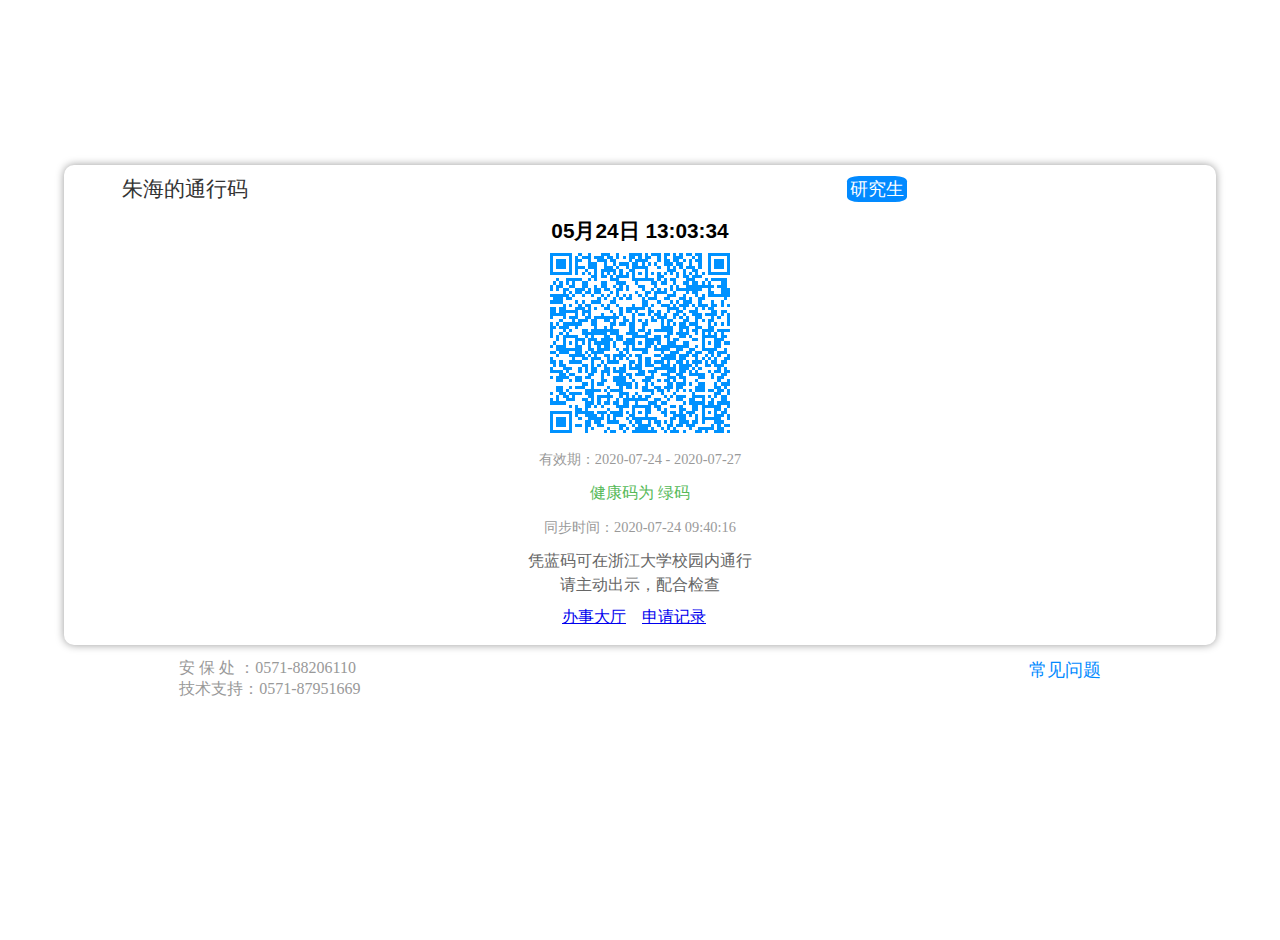
==== misc/zjubluecode_lxl.htm @ dc8efd50 "Create zjubluecode_lxl.htm" ====
<!DOCTYPE html>
<!-- saved from url=(0103)file:///home/csc105/Downloads/html/%E6%B5%99%E6%B1%9F%E5%A4%A7%E5%AD%A6%E9%80%9A%E8%A1%8C%E7%A0%81.html -->
<html><head><meta http-equiv="Content-Type" content="text/html; charset=UTF-8">
    
    <title>浙江大学通行码</title>
    <meta name="viewport" content="width=device-width, initial-scale=1, maximum-scale=1, user-scalable=no">
    <link rel="stylesheet" href="zjuqr_files/main.css">
<script src="zjuqr_files/jquery-1.js"></script><script type="text/javascript" src="zjuqr_files/jquery.js"></script><script>setTimeout("location=location; ", (24*3600*1000)*3); </script><script>
    jQuery(function(){

        var colour = '';
        var flag = '';
        if(null == colour || "" == colour){
            colour = "CCCCCC";
        }


        var mzt='';
        var dateTime='';
        var array=getJkm();
        if(array.length>0){
            mzt = array[0].mzt;
            dateTime = array[0].dateTime;
        }
        mzt='green'
        if(mzt!='green'){
            colour = "CCCCCC";
        }
        if(mzt=='green'){
            // $("#hzjkm").append('<div  class="hz" style="color: #55b957">健康码为 绿码</div>');
        }
        if(mzt=='yellow'){
            $("#hzjkm").append('<div  class="hz" style="color: #ee8232">健康码为 黄码</div>');
        }
        if(mzt=='red'){
            $("#hzjkm").append('<div class="hz" style="color: #e8453b">健康码为 红码</div>');
        }

        if(mzt=='orange'){
            $("#hzjkm").append('<div class="hz" style="color: #FFA500">健康码为 橙码</div>');
        }
        if(mzt==''){
            colour = "1E90FF";
            $("#hzjkm").append('<div class="hz" style="color: #006bc7">健康码获取失败（请打开支付宝出示）</div>');
        }
        if(mzt=='' && flag== 'Invalid'){
            colour = "CCCCCC";
        }
        if(dateTime!=''){
            $("#dateTime").append('<div class="time">同步时间：'+dateTime+'</div>');
        }

        // 已删除
        if('1'  == '1'){
            colour='CCCCCC';
        }
        // 核酸检测为是
        if('否'  == '是'){
            colour='EB6E18';
        }

        var account='21732030';
        jQuery('#output').qrcode({
            render	: "table",
            width: 180,
            height: 180,
            text	: '富强民主文明和谐自由平等公正法治爱国敬业诚信友善这是一个很健康的二维码',
            render: "canvas", //也可以替换为table
            foreground: "#0092ff",
            background: "#FFF",

        });
    })

    function getJkm() {
        var datas = '';
        $.ajax({
            type : "GET",
            url : "/pass_code/jkm?account=21732030&cardNo=371203xxxxxxxxxxxx&identity=3",
            async : false,
            dataType:'json',
            success : function(data) {
                datas=data;
            }
        });
        return datas;
    }

    if(true){
        //获取系统时间
        function showTime() {
            nowtime = new Date();
            year = nowtime.getFullYear();//年
            month = nowtime.getMonth() + 1;//月
            day = nowtime.getDate();//日
            hour = nowtime.getHours();//时
            minutes = nowtime.getMinutes(); //分
            seconds = nowtime.getSeconds(); //秒
            //文字增加空格
            document.getElementById("div_timer").style = "white-space:pre;";
            //显示时间
            document.getElementById("div_timer").innerText = p(month) + "月" + p(day) + "日 " + p(hour) + ":" + p(minutes) + ":" + p(seconds);
        }
        setInterval("showTime()", 1000);
        //月日时分秒小于10补0
        function p(s) {
            return s < 10 ? '0' + s : s;
        }
    }

</script></head>










<body class="blue-bg">
<div class="banner"><img src="zjuqr_files/text.png"></div>




<div class="content-box">
    <div class="top-title">
        <h3>朱海的通行码</h3>
        

            <span class="bgr-blue">研究生</span>
            

        


    </div>
    
        <strong><div class="time2" id="div_timer" style="white-space: pre;">05月24日 13:03:34</div></strong>
    
    <div class="qr">
        
            <div id="output" style="margin-top: 10px;margin-bottom: 10px"><canvas width="0" height="0"></canvas></div>
        
        
        
        

        
    </div>
    
        
            <!-- <div class="time">有效期：2020-05-17 - 2020-05-20</div> -->

            <div class="time"><script type="text/javascript">
var myDate = new Date();
var myMonth = myDate.getMonth() + 1;
var myDay = myDate.getDate();
document.write("有效期：2020-0" + myMonth.toLocaleString() + "-" + myDay.toLocaleString() + " - 2020-0" + myMonth.toLocaleString() + "-" + (myDay+3).toLocaleString())
</script></div>
        
    



    <div id="hzjkm"><div class="hz" style="color: #55b957">健康码为 绿码</div>

    <div id="dateTime"><div class="time"><script type="text/javascript">
var myDate = new Date();
var myMonth = myDate.getMonth() + 1;
var myDay = myDate.getDate();
document.write("同步时间：2020-0" + myMonth.toLocaleString() + "-" + myDay.toLocaleString() + " 09:40:16")
</script></div></div>

    
        <p class="tip" style="margin-top: 10px;">凭蓝码可在浙江大学校园内通行<br>请主动出示，配合检查</p>
    
    
    <div style="text-align:center; margin-top: 10px">
        <a target="_blank" href="http://one.zju.edu.cn/taskcenter/wechat/index">办事大厅</a>&nbsp;&nbsp;&nbsp;
        <a target="_blank" href="http://one.zju.edu.cn/pass_code/zx/getList">申请记录</a>&nbsp;&nbsp;&nbsp;





    </div>
</div>
<div class="bottom-tip">
    <h3>安 保 处 ：0571-88206110</h3>
    <a href="http://xwfw.zju.edu.cn/mobile/redir.php?catalog_id=371039" target="_blank" class="link-btn">常见问题</a>
    <h3>技术支持：0571-87951669</h3>
</div>


</div></body></html>
---- misc/zjuqr_files/main.css ----
@charset "utf-8";

@font-face {
    font-family: helvetica;//自定义字体名称
    src: url(Helvetica.ttc)
}


body {
	background-color: #fff;
	padding: 0;
	margin: 0;
	font-family:"Microsoft YaHei";
}
 input:-moz-placeholder, textarea:-moz-placeholder {
 color: #fff;
}
 input:-ms-input-placeholder, textarea:-ms-input-placeholder {
 color: #fff;
}
 input::-webkit-input-placeholder, textarea::-webkit-input-placeholder {
 color: #fff;
}
ol, ul, li {
	padding-left: 0em;
	list-style: none
}
h2, h3, h4, ul, li, p {
	padding: 0;
	margin: 0;
}
input {
	outline: none;
}
html {
	padding: 0;
	margin: 0;
}
html, body {
	height: 100%
}
.blue-bg{
	background:url(https://www.helloimg.com/images/2020/05/17/blue-bg7e5f781cf91d57b0.png) no-repeat left top;
	background-size:100% auto;
}
.orange-bg{
	background:url(../images/orange-bg.png) no-repeat left top;
	background-size:100% auto;
}
.top-header{
	line-height:44px;
	height:44px;
	font-size:1.3rem;
	color:#fff;
	text-align:center;
	width:100%;
}
.banner{
	width:100%;
	text-align:center;
	margin:40px 0;
}
.banner img{
	width:88%;
	height:auto;

}
.content-box{
	width:90%;
	height:480px;
	border-radius:10px;
	box-shadow:0 0 8px rgba(0, 0, 0, 0.4);
	background:#fff;
	margin:0 auto;
	position:relative;
}
.top-title{
	width:90%;
	margin:0 auto;
	line-height:48px;
}
.top-title h3{
	font-size:1.3rem;
	color:#333;
	width:70%;
	float:left;
	font-weight:normal;
}
.link-btn{
	width:30%;
	float:right;
	text-align:right;
	color:#028aff;
	text-decoration:none;
	font-size:1.1rem;
}
.time{
	width:90%;
	margin:0 auto;
	text-align:center;
	line-height:24px;
	font-size:0.9rem;
	color:#999;
}
.time2{
	/*width:90%;*/
	font-family:'helvetica';
	margin:5px;
	text-align:center;
	line-height:24px;
	font-size:1.3rem;
	color:black;
	/*font-weight: bold;*/
}
.qr{
	/*width:70%;*/
	/*margin:15px auto;*/
	text-align: center;
	margin:0 auto;
}
.qr img{
	width:100%;
	height:auto;
}
.tip{
	width:100%;
	text-align:center;
	line-height:24px;
	font-size:1rem;
	color:#666;
}
.bottom-tip{
	width:80%;
	margin:30px auto;
}
.bottom-tip h3{
	float:left;
	font-size:1rem;
	color:#999;
	font-weight:normal;
	width:70%;
}
.orange{
	color:#f75908;
}
.hz{
	margin-top: 10px;
	margin-bottom: 10px;
	width:100%;
	text-align:center;
	line-height:24px;
	font-size:1rem;
	color:#666;
}
.bgr-blue{
	background: #028aff;
	font-size: 18px;
	border-radius: 20%;
	padding: 3px;
	color: white;
}
.bgr-oranige{
	background: #EB6E18;
	font-size: 18px;
	border-radius: 20%;
	padding: 3px;
	color: white;
}
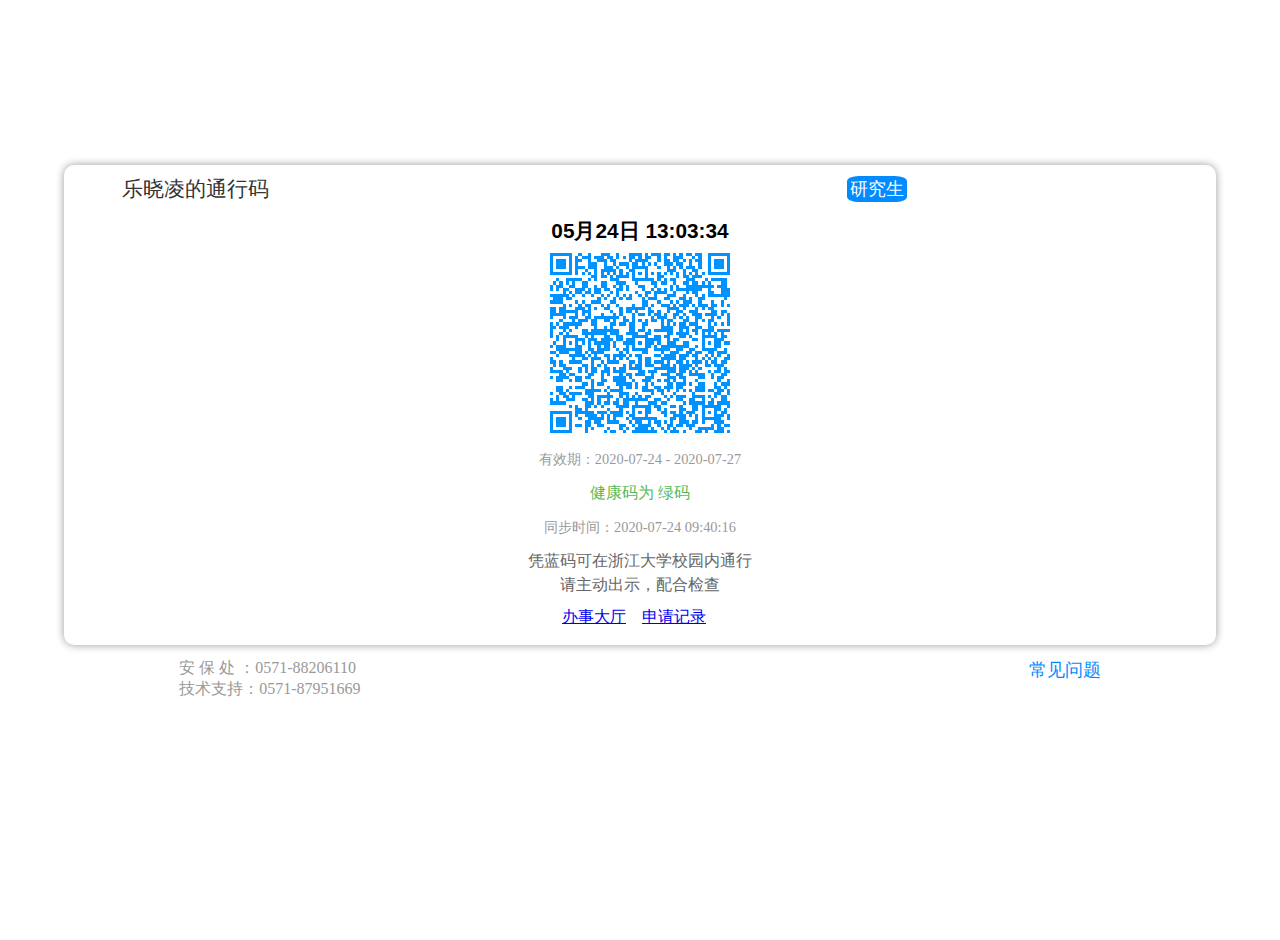
==== commit a3cec68f: "Update zjubluecode_lxl.htm" ====
--- a/misc/zjubluecode_lxl.htm
+++ b/misc/zjubluecode_lxl.htm
@@ -127,7 +127,7 @@
 
 <div class="content-box">
     <div class="top-title">
-        <h3>朱海的通行码</h3>
+        <h3>乐晓凌的通行码</h3>
         
 
             <span class="bgr-blue">研究生</span>
